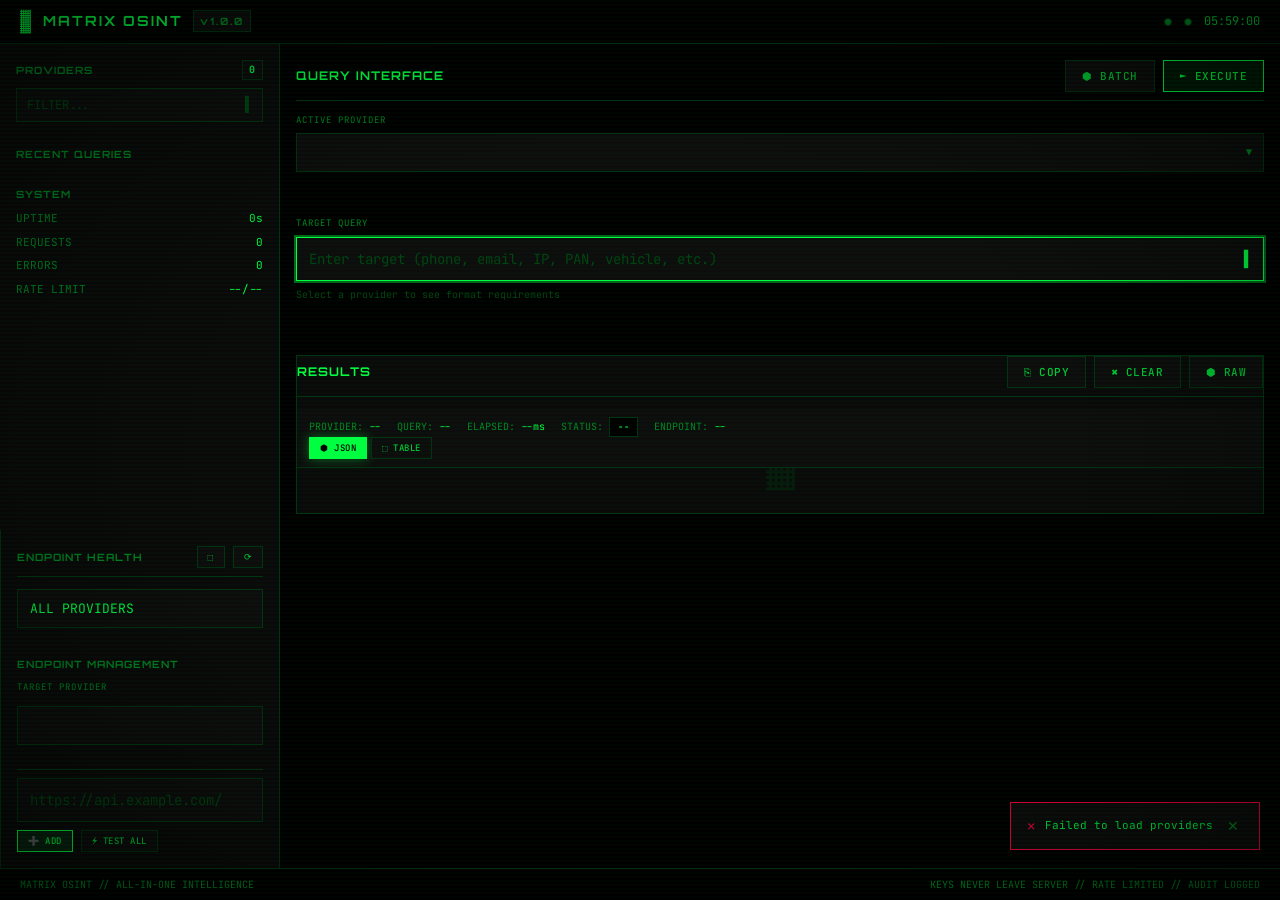
==== index.html @ fbce20c8 "deploy: nitz9860/matrix-osint@0bf812771ff130740e37bc5995c6c40d305d058e" ====
<!DOCTYPE html>
<html lang="en">
<head>
  <meta charset="UTF-8">
  <meta name="viewport" content="width=device-width, initial-scale=1.0">
  <title>MATRIX OSINT // All-In-One Intelligence Dashboard</title>
  <link rel="preconnect" href="https://fonts.googleapis.com">
  <link rel="preconnect" href="https://fonts.gstatic.com" crossorigin>
  <link href="https://fonts.googleapis.com/css2?family=JetBrains+Mono:wght@400;500;700&family=Orbitron:wght@400;700;900&display=swap" rel="stylesheet">
  <link rel="stylesheet" href="/style.css">
</head>
<body>
  <canvas id="matrix-bg"></canvas>
  
  <header class="top-bar">
    <div class="logo">
      <span class="logo-glyph">▓</span>
      <span class="logo-text">MATRIX OSINT</span>
      <span class="logo-version">v1.0.0</span>
    </div>
    <div class="status-indicators">
      <div class="status-dot" id="status-conn" title="Connection"></div>
      <div class="status-dot" id="status-rate" title="Rate Limit"></div>
      <span class="clock" id="clock">00:00:00</span>
    </div>
  </header>

  <main class="container">
    <aside class="sidebar" id="sidebar">
      <div class="sidebar-section">
        <h3 class="section-title">PROVIDERS <span class="provider-count" id="provider-count">0</span></h3>
        <div class="provider-search">
          <input type="text" id="provider-filter" placeholder="FILTER..." autocomplete="off">
          <span class="search-glyph">▌</span>
        </div>
        <ul class="provider-list" id="provider-list"></ul>
      </div>
      <div class="sidebar-section">
        <h3 class="section-title">RECENT QUERIES</h3>
        <ul class="history-list" id="history-list"></ul>
      </div>
      <div class="sidebar-section">
        <h3 class="section-title">SYSTEM</h3>
        <div class="sys-info">
          <div class="sys-row"><span class="sys-label">UPTIME</span><span class="sys-value" id="sys-uptime">0s</span></div>
          <div class="sys-row"><span class="sys-label">REQUESTS</span><span class="sys-value" id="sys-requests">0</span></div>
          <div class="sys-row"><span class="sys-label">ERRORS</span><span class="sys-value" id="sys-errors">0</span></div>
          <div class="sys-row"><span class="sys-label">RATE LIMIT</span><span class="sys-value" id="sys-ratelimit">--/--</span></div>
        </div>
      </div>
    </aside>

    <section class="main-content">
      <div class="input-panel" id="input-panel">
        <div class="panel-header">
          <h2 class="panel-title">QUERY INTERFACE</h2>
          <div class="panel-actions">
            <button class="btn btn-ghost" id="btn-batch" title="Batch Mode">⬢ BATCH</button>
            <button class="btn btn-primary" id="btn-execute">► EXECUTE</button>
          </div>
        </div>
        
        <div class="provider-selector">
          <label class="selector-label">ACTIVE PROVIDER</label>
          <div class="selector-wrap">
            <select id="provider-select" class="selector"></select>
            <span class="selector-arrow">▼</span>
          </div>
          <div class="provider-meta" id="provider-meta"></div>
        </div>

        <div class="query-input-wrap">
          <label class="selector-label">TARGET QUERY</label>
          <div class="input-group">
            <input type="text" id="query-input" class="query-input" placeholder="Enter target (phone, email, IP, PAN, vehicle, etc.)" autocomplete="off" spellcheck="false">
            <span class="input-glyph" id="input-glyph">▌</span>
          </div>
          <div class="input-hint" id="input-hint">Select a provider to see format requirements</div>
          <div class="validation-status" id="validation-status"></div>
        </div>

        <div class="batch-panel hidden" id="batch-panel">
          <label class="selector-label">BATCH PROVIDERS (Ctrl+Click to multi-select)</label>
          <select id="batch-select" class="selector" multiple size="6"></select>
          <div class="batch-hint">Select multiple providers for parallel lookup</div>
        </div>
      </div>

      <div class="results-panel" id="results-panel">
        <div class="panel-header">
          <h2 class="panel-title">RESULTS</h2>
          <div class="panel-actions">
            <button class="btn btn-ghost" id="btn-copy" title="Copy JSON">⎘ COPY</button>
            <button class="btn btn-ghost" id="btn-clear" title="Clear Results">✖ CLEAR</button>
            <button class="btn btn-ghost" id="btn-raw" title="Toggle Raw/Pretty">⬢ RAW</button>
          </div>
        </div>
        <div class="results-toolbar">
          <div class="result-meta">
            <span class="meta-item"><span class="meta-label">PROVIDER:</span> <span id="result-provider">--</span></span>
            <span class="meta-item"><span class="meta-label">QUERY:</span> <span id="result-query">--</span></span>
            <span class="meta-item"><span class="meta-label">ELAPSED:</span> <span id="result-elapsed">--ms</span></span>
            <span class="meta-item"><span class="meta-label">STATUS:</span> <span class="status-badge" id="result-status">--</span></span>
            <span class="meta-item"><span class="meta-label">ENDPOINT:</span> <span id="result-endpoint">--</span></span>
          </div>
          <div class="view-toggle" id="view-toggle">
            <button class="btn btn-ghost btn-sm active" data-view="json" title="JSON View">⬢ JSON</button>
            <button class="btn btn-ghost btn-sm" data-view="table" title="Table View">⬚ TABLE</button>
          </div>
        </div>
        <div class="results-content" id="results-content">
          <div class="placeholder">
            <div class="placeholder-glyph">▓</div>
            <p>NO DATA RECEIVED</p>
            <p class="placeholder-sub">Select a provider and execute a query</p>
          </div>
        </div>
      </div>
    </section>

    <!-- Endpoint Health Side Panel (Right) -->
    <aside class="sidebar sidebar-right" id="health-sidebar">
      <div class="sidebar-section">
        <div class="panel-header">
          <h3 class="section-title">ENDPOINT HEALTH</h3>
          <div class="panel-actions">
            <button class="btn btn-ghost btn-sm" id="btn-toggle-health" title="Toggle Health Panel">⬚</button>
            <button class="btn btn-ghost btn-sm" id="btn-refresh-health" title="Refresh Health">⟳</button>
          </div>
        </div>
        <div class="health-filter">
          <select id="health-filter" class="selector">
            <option value="all">ALL PROVIDERS</option>
          </select>
        </div>
        <div class="endpoint-health-list" id="endpoint-health-list"></div>
      </div>
      
      <div class="sidebar-section">
        <h3 class="section-title">ENDPOINT MANAGEMENT</h3>
        <div class="endpoint-manager">
          <div class="manager-header">
            <label class="selector-label">TARGET PROVIDER</label>
            <select id="mgmt-provider" class="selector"></select>
          </div>
          <div class="manager-list" id="mgmt-endpoint-list"></div>
          <div class="manager-add">
            <input type="text" id="mgmt-new-endpoint" class="query-input" placeholder="https://api.example.com/endpoint?param={q}" autocomplete="off">
            <div class="manager-actions">
              <button class="btn btn-primary btn-sm" id="btn-add-endpoint">➕ ADD</button>
              <button class="btn btn-ghost btn-sm" id="btn-test-all">⚡ TEST ALL</button>
            </div>
          </div>
        </div>
      </div>
    </aside>
  </main>

  <footer class="footer">
    <div class="footer-left">MATRIX OSINT // ALL-IN-ONE INTELLIGENCE</div>
    <div class="footer-right">KEYS NEVER LEAVE SERVER // RATE LIMITED // AUDIT LOGGED</div>
  </footer>

  <div class="toast-container" id="toast-container"></div>

  <script type="module" src="/app.js"></script>
</body>
</html>
---- style.css ----
/* ==========================================================================
   MATRIX OSINT — Dark Terminal Aesthetic
   ========================================================================== */

:root {
  --bg: #000000;
  --bg-elevated: #0a0a0a;
  --bg-panel: #0d0d0d;
  --fg: #00ff41;
  --fg-dim: #00cc33;
  --fg-muted: #008822;
  --fg-subtle: #004411;
  --accent: #00ff41;
  --accent-dim: #00cc33;
  --danger: #ff0040;
  --warning: #ffaa00;
  --border: #003311;
  --border-bright: #006622;
  --glow: rgba(0, 255, 65, 0.4);
  --glow-strong: rgba(0, 255, 65, 0.8);
  --font-mono: 'JetBrains Mono', 'Fira Code', 'Consolas', monospace;
  --font-display: 'Orbitron', var(--font-mono);
  --transition: 150ms ease;
}

* { box-sizing: border-box; margin: 0; padding: 0; }

@keyframes scanline {
  0% { transform: translateY(-100%); }
  100% { transform: translateY(100vh); }
}

@keyframes flicker {
  0%, 100% { opacity: 1; }
  50% { opacity: 0.95; }
}

@keyframes pulse-glow {
  0%, 100% { text-shadow: 0 0 5px var(--glow), 0 0 10px var(--glow); }
  50% { text-shadow: 0 0 10px var(--glow-strong), 0 0 20px var(--glow-strong); }
}

@keyframes cursor-blink {
  0%, 50% { opacity: 1; }
  51%, 100% { opacity: 0; }
}

@keyframes rain-drop {
  0% { transform: translateY(-100vh); opacity: 0; }
  10% { opacity: 1; }
  90% { opacity: 1; }
  100% { transform: translateY(100vh); opacity: 0; }
}

html, body { height: 100%; overflow: hidden; }

body {
  font-family: var(--font-mono);
  background: var(--bg);
  color: var(--fg);
  font-size: 13px;
  line-height: 1.6;
  -webkit-font-smoothing: antialiased;
  position: relative;
}

body::before {
  content: '';
  position: fixed;
  inset: 0;
  background: 
    repeating-linear-gradient(
      0deg,
      transparent,
      transparent 2px,
      rgba(0, 255, 65, 0.02) 2px,
      rgba(0, 255, 65, 0.02) 4px
    ),
    radial-gradient(ellipse at center, transparent 50%, rgba(0, 0, 0, 0.5) 100%);
  pointer-events: none;
  z-index: 9998;
  animation: flicker 8s infinite;
}

#matrix-bg {
  position: fixed;
  inset: 0;
  z-index: -1;
  opacity: 0.15;
}

/* ==========================================================================
   TOP BAR
   ========================================================================== */
.top-bar {
  position: fixed;
  top: 0; left: 0; right: 0;
  height: 44px;
  background: rgba(0, 0, 0, 0.95);
  border-bottom: 1px solid var(--border);
  display: flex;
  align-items: center;
  justify-content: space-between;
  padding: 0 20px;
  z-index: 1000;
  backdrop-filter: blur(10px);
}

.logo {
  display: flex;
  align-items: center;
  gap: 10px;
  font-family: var(--font-display);
  font-weight: 700;
  font-size: 14px;
  letter-spacing: 2px;
}

.logo-glyph {
  color: var(--accent);
  font-size: 18px;
  animation: pulse-glow 3s infinite;
}

.logo-text { color: var(--fg); }
.logo-version {
  font-size: 10px;
  color: var(--fg-muted);
  padding: 2px 6px;
  border: 1px solid var(--border);
  background: var(--bg-panel);
}

.status-indicators {
  display: flex;
  align-items: center;
  gap: 12px;
}

.status-dot {
  width: 8px; height: 8px;
  border-radius: 50%;
  background: var(--fg-muted);
  border: 1px solid var(--border);
  transition: var(--transition);
}
.status-dot.active { background: var(--accent); box-shadow: 0 0 8px var(--glow); }

.clock {
  font-family: var(--font-mono);
  font-size: 12px;
  color: var(--fg-dim);
  font-variant-numeric: tabular-nums;
}

/* ==========================================================================
   CONTAINER LAYOUT
   ========================================================================== */
.container {
  position: fixed;
  top: 44px; bottom: 32px; left: 0; right: 0;
  display: grid;
  grid-template-columns: 280px 1fr 320px;
  gap: 0;
  overflow: hidden;
}

@media (max-width: 1280px) {
  .container { grid-template-columns: 280px 1fr; }
  .sidebar-right { display: none; }
}

@media (max-width: 1024px) {
  .container { grid-template-columns: 1fr; grid-template-rows: auto 1fr; }
  .sidebar { flex-direction: row; flex-wrap: wrap; border-right: none; border-bottom: 1px solid var(--border); height: auto; max-height: 40vh; }
  .sidebar-section { flex: 1; min-width: 200px; }
  .main-content { grid-template-rows: auto 1fr; }
}

/* ==========================================================================
   SIDEBAR
   ========================================================================== */
.sidebar {
  background: var(--bg-elevated);
  border-right: 1px solid var(--border);
  display: flex;
  flex-direction: column;
  overflow: hidden;
  padding: 16px;
  gap: 16px;
}

.sidebar-section {
  display: flex;
  flex-direction: column;
  gap: 8px;
  min-height: 0;
}

.section-title {
  font-family: var(--font-display);
  font-size: 10px;
  font-weight: 700;
  color: var(--fg-muted);
  letter-spacing: 1px;
  text-transform: uppercase;
  display: flex;
  align-items: center;
  justify-content: space-between;
}

.provider-count {
  font-family: var(--font-mono);
  font-size: 10px;
  color: var(--accent);
  background: var(--bg-panel);
  padding: 1px 6px;
  border: 1px solid var(--border);
}

.provider-search {
  position: relative;
}
#provider-filter {
  width: 100%;
  background: var(--bg-panel);
  border: 1px solid var(--border);
  color: var(--fg);
  font-family: var(--font-mono);
  font-size: 12px;
  padding: 8px 28px 8px 10px;
  outline: none;
  transition: var(--transition);
}
#provider-filter:focus { border-color: var(--accent); box-shadow: 0 0 0 2px var(--glow); }
#provider-filter::placeholder { color: var(--fg-subtle); }
.search-glyph {
  position: absolute; right: 10px; top: 50%; transform: translateY(-50%);
  color: var(--fg-subtle); pointer-events: none;
  animation: cursor-blink 1s infinite;
}

.provider-list {
  list-style: none;
  overflow-y: auto;
  flex: 1;
  display: flex;
  flex-direction: column;
  gap: 4px;
  padding-right: 4px;
}
.provider-list::-webkit-scrollbar { width: 6px; }
.provider-list::-webkit-scrollbar-track { background: var(--bg); }
.provider-list::-webkit-scrollbar-thumb { background: var(--border-bright); border-radius: 3px; }

.provider-item {
  display: flex;
  align-items: center;
  gap: 8px;
  padding: 8px 10px;
  background: var(--bg-panel);
  border: 1px solid var(--border);
  cursor: pointer;
  transition: var(--transition);
  user-select: none;
}
.provider-item:hover {
  border-color: var(--border-bright);
  background: var(--bg-elevated);
}
.provider-item.active {
  border-color: var(--accent);
  background: rgba(0, 255, 65, 0.08);
  box-shadow: 0 0 12px var(--glow);
}
.provider-item .provider-icon {
  width: 24px; height: 24px;
  display: flex; align-items: center; justify-content: center;
  background: var(--bg);
  border: 1px solid var(--border);
  font-size: 11px;
  color: var(--fg-dim);
}
.provider-item.active .provider-icon { border-color: var(--accent); color: var(--accent); }
.provider-item .provider-info { flex: 1; min-width: 0; }
.provider-item .provider-name {
  font-size: 11px; font-weight: 500; color: var(--fg);
  white-space: nowrap; overflow: hidden; text-overflow: ellipsis;
}
.provider-item .provider-kind {
  font-size: 9px; color: var(--fg-muted); text-transform: uppercase;
}
.provider-item .provider-badge {
  font-size: 8px; padding: 1px 5px;
  background: var(--bg); border: 1px solid var(--border);
  color: var(--fg-subtle);
}
.provider-item.active .provider-badge { border-color: var(--accent); color: var(--accent); }

.history-list {
  list-style: none;
  overflow-y: auto;
  flex: 1;
  display: flex;
  flex-direction: column;
  gap: 4px;
  padding-right: 4px;
}
.history-item {
  padding: 8px 10px;
  background: var(--bg-panel);
  border: 1px solid var(--border);
  font-size: 11px;
  cursor: pointer;
  transition: var(--transition);
}
.history-item:hover { border-color: var(--border-bright); }
.history-item .hist-query { color: var(--fg); white-space: nowrap; overflow: hidden; text-overflow: ellipsis; }
.history-item .hist-meta { display: flex; gap: 8px; margin-top: 4px; font-size: 9px; color: var(--fg-muted); }

.sys-info { display: flex; flex-direction: column; gap: 6px; }
.sys-row { display: flex; justify-content: space-between; font-size: 11px; }
.sys-label { color: var(--fg-muted); }
.sys-value { color: var(--fg); font-variant-numeric: tabular-nums; }

/* ==========================================================================
   MAIN CONTENT
   ========================================================================== */
.main-content {
  display: grid;
  grid-template-rows: 1fr 2fr;
  gap: 16px;
  padding: 16px;
  overflow: hidden;
}

.panel-header {
  display: flex; align-items: center; justify-content: space-between;
  margin-bottom: 12px; padding-bottom: 8px;
  border-bottom: 1px solid var(--border);
}
.panel-title {
  font-family: var(--font-display);
  font-size: 12px; font-weight: 700;
  color: var(--fg); letter-spacing: 1px;
}
.panel-actions { display: flex; gap: 8px; }

/* ==========================================================================
   BUTTONS
   ========================================================================== */
.btn {
  font-family: var(--font-mono);
  font-size: 11px; font-weight: 500;
  padding: 8px 16px;
  border: 1px solid var(--border);
  background: var(--bg-panel);
  color: var(--fg-dim);
  cursor: pointer;
  transition: var(--transition);
  text-transform: uppercase;
  letter-spacing: 0.5px;
}
.btn:hover { border-color: var(--border-bright); color: var(--fg); }
.btn:active { background: var(--bg-elevated); }
.btn:focus-visible { outline: none; box-shadow: 0 0 0 2px var(--glow); }
.btn-primary {
  border-color: var(--accent); color: var(--accent);
  background: rgba(0, 255, 65, 0.1);
}
.btn-primary:hover { background: var(--accent); color: var(--bg); box-shadow: 0 0 16px var(--glow); }
.btn-ghost:hover { border-color: var(--accent); color: var(--accent); }
.btn:disabled { opacity: 0.4; cursor: not-allowed; }

/* ==========================================================================
   PROVIDER SELECTOR
   ========================================================================== */
.provider-selector { margin-bottom: 16px; }
.selector-label {
  display: block; font-size: 9px; color: var(--fg-muted);
  text-transform: uppercase; letter-spacing: 1px; margin-bottom: 6px;
}
.selector-wrap { position: relative; }
.selector {
  width: 100%;
  appearance: none;
  background: var(--bg-panel);
  border: 1px solid var(--border);
  color: var(--fg);
  font-family: var(--font-mono);
  font-size: 13px;
  padding: 10px 36px 10px 12px;
  outline: none;
  transition: var(--transition);
}
.selector:focus { border-color: var(--accent); box-shadow: 0 0 0 2px var(--glow); }
.selector:disabled { opacity: 0.5; cursor: not-allowed; }
.selector-arrow {
  position: absolute; right: 12px; top: 50%; transform: translateY(-50%);
  color: var(--fg-muted); pointer-events: none; font-size: 10px;
}
.provider-meta { margin-top: 8px; font-size: 11px; color: var(--fg-muted); min-height: 20px; }

/* ==========================================================================
   QUERY INPUT
   ========================================================================== */
.query-input-wrap { margin-bottom: 16px; }
.input-group { position: relative; }
.query-input {
  width: 100%;
  background: var(--bg-panel);
  border: 1px solid var(--border);
  color: var(--fg);
  font-family: var(--font-mono);
  font-size: 14px;
  padding: 12px 40px 12px 12px;
  outline: none;
  transition: var(--transition);
}
.query-input:focus { border-color: var(--accent); box-shadow: 0 0 0 2px var(--glow); }
.query-input::placeholder { color: var(--fg-subtle); }
.query-input.valid { border-color: var(--accent); }
.query-input.invalid { border-color: var(--danger); }
.input-glyph {
  position: absolute; right: 12px; top: 50%; transform: translateY(-50%);
  color: var(--accent); font-size: 14px; pointer-events: none;
  animation: cursor-blink 1s infinite;
}
.input-hint { font-size: 10px; color: var(--fg-subtle); margin-top: 6px; min-height: 14px; }
.validation-status {
  font-size: 10px; margin-top: 6px; min-height: 14px; display: flex; align-items: center; gap: 6px;
}
.validation-status.ok { color: var(--accent); }
.validation-status.err { color: var(--danger); }

/* ==========================================================================
   BATCH PANEL
   ========================================================================== */
.batch-panel { margin-top: 12px; padding-top: 12px; border-top: 1px solid var(--border); }
.batch-panel.hidden { display: none; }
#batch-select {
  width: 100%;
  background: var(--bg-panel);
  border: 1px solid var(--border);
  color: var(--fg);
  font-family: var(--font-mono);
  font-size: 12px;
  padding: 8px;
  outline: none;
}
.batch-hint { font-size: 10px; color: var(--fg-subtle); margin-top: 6px; }

/* ==========================================================================
   RESULTS PANEL
   ========================================================================== */
.results-panel {
  background: var(--bg-elevated);
  border: 1px solid var(--border);
  display: flex; flex-direction: column;
  overflow: hidden;
}
.results-toolbar { padding: 8px 12px; background: var(--bg-panel); border-bottom: 1px solid var(--border); }
.result-meta { display: flex; flex-wrap: wrap; gap: 16px; font-size: 10px; }
.meta-item { display: flex; align-items: center; gap: 6px; }
.meta-label { color: var(--fg-muted); }
.meta-value { color: var(--fg); font-variant-numeric: tabular-nums; }
.status-badge {
  padding: 2px 8px; font-size: 9px; font-weight: 700;
  border: 1px solid var(--border); background: var(--bg);
  text-transform: uppercase; letter-spacing: 0.5px;
}
.status-badge.ok { border-color: var(--accent); color: var(--accent); background: rgba(0, 255, 65, 0.1); }
.status-badge.err { border-color: var(--danger); color: var(--danger); background: rgba(255, 0, 64, 0.1); }
.status-badge.pending { border-color: var(--warning); color: var(--warning); background: rgba(255, 170, 0, 0.1); }

.results-content { flex: 1; overflow: auto; padding: 16px; font-size: 12px; line-height: 1.7; }
.results-content::-webkit-scrollbar { width: 6px; }
.results-content::-webkit-scrollbar-track { background: var(--bg); }
.results-content::-webkit-scrollbar-thumb { background: var(--border-bright); border-radius: 3px; }

.placeholder { display: flex; flex-direction: column; align-items: center; justify-content: center; height: 100%; color: var(--fg-subtle); text-align: center; gap: 8px; }
.placeholder-glyph { font-size: 48px; color: var(--fg-subtle); opacity: 0.3; animation: pulse-glow 4s infinite; }
.placeholder p { font-family: var(--font-display); font-size: 14px; letter-spacing: 2px; }
.placeholder-sub { font-family: var(--font-mono); font-size: 11px; letter-spacing: normal; }

/* JSON Syntax Highlighting */
.json-key { color: var(--accent); }
.json-string { color: #00ffaa; }
.json-number { color: #ffaa00; }
.json-boolean { color: #ff66aa; }
.json-null { color: var(--fg-muted); }
.json-punct { color: var(--fg-dim); }

.results-content pre { white-space: pre-wrap; word-break: break-word; font-family: var(--font-mono); }
.results-content img { max-width: 100%; border: 1px solid var(--border); border-radius: 4px; }

/* View Toggle */
.view-toggle {
  display: flex;
  gap: 4px;
}
.view-toggle .btn {
  padding: 4px 10px;
  font-size: 9px;
}
.view-toggle .btn.active {
  background: var(--accent);
  color: var(--bg);
  border-color: var(--accent);
  box-shadow: 0 0 12px var(--glow);
}

/* Table View */
.results-content table {
  width: 100%;
  border-collapse: collapse;
  font-size: 11px;
}
.results-content th,
.results-content td {
  padding: 6px 10px;
  text-align: left;
  border-bottom: 1px solid var(--border);
}
.results-content th {
  color: var(--accent);
  font-weight: 500;
  text-transform: uppercase;
  letter-spacing: 0.5px;
  background: var(--bg-panel);
  position: sticky;
  top: 0;
}
.results-content td {
  color: var(--fg);
}
.results-content tr:hover td {
  background: rgba(0, 255, 65, 0.03);
}
.results-content .table-key {
  color: var(--accent);
  font-weight: 500;
  white-space: nowrap;
}
.results-content .table-value {
  color: var(--fg-dim);
  word-break: break-word;
}
.results-content .table-value.string { color: #00ffaa; }
.results-content .table-value.number { color: #ffaa00; }
.results-content .table-value.boolean { color: #ff66aa; }
.results-content .table-value.null { color: var(--fg-muted); }

/* Health Panel Toggle */
#health-sidebar.collapsed .endpoint-health-list,
#health-sidebar.collapsed .endpoint-manager,
#health-sidebar.collapsed .health-filter {
  display: none;
}
#health-sidebar.collapsed .sidebar-section {
  min-height: 0;
}

/* ==========================================================================
   FOOTER
   ========================================================================== */
.footer {
  position: fixed; bottom: 0; left: 0; right: 0;
  height: 32px;
  background: rgba(0, 0, 0, 0.95);
  border-top: 1px solid var(--border);
  display: flex; align-items: center; justify-content: space-between;
  padding: 0 20px; font-size: 10px; color: var(--fg-muted);
  z-index: 1000; backdrop-filter: blur(10px);
}

/* ==========================================================================
   TOASTS
   ========================================================================== */
.toast-container {
  position: fixed; bottom: 50px; right: 20px; z-index: 2000;
  display: flex; flex-direction: column; gap: 8px; pointer-events: none;
}
.toast {
  pointer-events: auto;
  background: var(--bg-panel); border: 1px solid var(--border);
  padding: 12px 16px; font-size: 11px; max-width: 320px;
  display: flex; align-items: center; gap: 10px;
  animation: slideIn 200ms ease;
  box-shadow: 0 8px 32px rgba(0, 0, 0, 0.5);
}
@keyframes slideIn { from { transform: translateX(100%); opacity: 0; } to { transform: translateX(0); opacity: 1; } }
.toast.success { border-color: var(--accent); }
.toast.error { border-color: var(--danger); }
.toast.warning { border-color: var(--warning); }
.toast .toast-icon { font-size: 14px; }
.toast.success .toast-icon { color: var(--accent); }
.toast.error .toast-icon { color: var(--danger); }
.toast.warning .toast-icon { color: var(--warning); }
.toast .toast-msg { flex: 1; color: var(--fg); }
.toast .toast-close { background: none; border: none; color: var(--fg-muted); cursor: pointer; font-size: 14px; padding: 0 4px; }
.toast .toast-close:hover { color: var(--fg); }

/* ==========================================================================
   ENDPOINT HEALTH PAGE STYLES
   ========================================================================== */
.container-health {
  display: grid;
  grid-template-columns: 280px 1fr 300px;
  gap: 0;
}

@media (max-width: 1280px) {
  .container-health { grid-template-columns: 280px 1fr; }
  .sidebar-right { display: none; }
}

@media (max-width: 1024px) {
  .container-health { grid-template-columns: 1fr; grid-template-rows: auto 1fr; }
  .sidebar { flex-direction: row; flex-wrap: wrap; border-right: none; border-bottom: 1px solid var(--border); height: auto; max-height: 40vh; }
  .sidebar-section { flex: 1; min-width: 200px; }
}

.health-toolbar {
  display: flex;
  align-items: center;
  justify-content: space-between;
  padding: 8px 12px;
  background: var(--bg-panel);
  border-bottom: 1px solid var(--border);
  flex-wrap: wrap;
  gap: 12px;
}

.health-filter-wrap {
  display: flex;
  align-items: center;
  gap: 8px;
}

.health-filter-wrap .selector-label {
  margin-bottom: 0;
}

.health-filter-wrap .selector {
  min-width: 200px;
}

.health-stats {
  display: flex;
  flex-wrap: wrap;
  gap: 16px;
  font-size: 10px;
}

.stat-item {
  display: flex;
  align-items: center;
  gap: 6px;
}

.stat-label { color: var(--fg-muted); }
.stat-value { color: var(--fg); font-variant-numeric: tabular-nums; font-weight: 500; }
.stat-item.ok .stat-value { color: var(--accent); }
.stat-item.err .stat-value { color: var(--danger); }
.stat-item.warning .stat-value { color: var(--warning); }

.endpoint-health-list {
  flex: 1;
  overflow-y: auto;
  display: flex;
  flex-direction: column;
  gap: 4px;
  padding-right: 4px;
}

.endpoint-health-list::-webkit-scrollbar { width: 6px; }
.endpoint-health-list::-webkit-scrollbar-track { background: var(--bg); }
.endpoint-health-list::-webkit-scrollbar-thumb { background: var(--border-bright); border-radius: 3px; }

.health-provider-group { display: flex; flex-direction: column; gap: 4px; }
.health-provider-header {
  display: flex;
  align-items: center;
  justify-content: space-between;
  padding: 6px 10px;
  background: var(--bg);
  border: 1px solid var(--border);
  font-size: 10px;
  font-weight: 500;
  color: var(--accent);
  text-transform: uppercase;
  letter-spacing: 1px;
}
.health-provider-count { color: var(--fg-muted); font-weight: 400; }

.endpoint-health-item {
  background: var(--bg-panel);
  border: 1px solid var(--border);
  padding: 10px;
  transition: var(--transition);
  cursor: pointer;
}
.endpoint-health-item:hover { border-color: var(--border-bright); }
.endpoint-health-item.selected {
  border-color: var(--accent);
  background: rgba(0, 255, 65, 0.08);
  box-shadow: 0 0 12px var(--glow);
}

.health-item-header {
  display: flex;
  align-items: center;
  justify-content: space-between;
  margin-bottom: 6px;
  font-size: 10px;
}

.health-endpoint-index { color: var(--fg-muted); font-variant-numeric: tabular-nums; }

.health-status {
  display: flex;
  align-items: center;
  gap: 6px;
}

.health-details {
  display: grid;
  grid-template-columns: 1fr 1fr;
  gap: 6px;
  font-size: 9px;
}

.health-detail {
  display: flex;
  flex-direction: column;
  gap: 2px;
}

.health-detail-label { color: var(--fg-subtle); text-transform: uppercase; letter-spacing: 0.5px; }
.health-detail-value { color: var(--fg); font-variant-numeric: tabular-nums; }

.health-error {
  margin-top: 6px;
  padding: 6px;
  background: rgba(255,0,64,0.1);
  border: 1px solid var(--danger);
  border-radius: 4px;
  font-size: 9px;
  color: var(--danger);
  word-break: break-all;
}

/* Detail Panel */
.detail-panel {
  display: flex;
  flex-direction: column;
  gap: 12px;
}

.detail-header {
  display: flex;
  align-items: center;
  justify-content: space-between;
  padding-bottom: 8px;
  border-bottom: 1px solid var(--border);
  font-size: 11px;
}

.detail-provider { color: var(--accent); font-weight: 500; text-transform: uppercase; }
.detail-index { color: var(--fg-muted); }

.detail-grid {
  display: flex;
  flex-direction: column;
  gap: 8px;
}

.detail-row {
  display: flex;
  flex-direction: column;
  gap: 2px;
}

.detail-label { font-size: 9px; color: var(--fg-muted); text-transform: uppercase; letter-spacing: 0.5px; }
.detail-value { font-size: 11px; color: var(--fg); word-break: break-all; }
.detail-value.ok { color: var(--accent); }
.detail-value.err { color: var(--danger); }

.detail-actions {
  display: flex;
  gap: 8px;
  padding-top: 8px;
  border-top: 1px solid var(--border);
}

/* Health Summary */
.health-summary {
  margin-top: 8px;
}

.summary-grid {
  display: grid;
  grid-template-columns: repeat(3, 1fr);
  gap: 8px;
}

.summary-card {
  background: var(--bg-panel);
  border: 1px solid var(--border);
  padding: 12px 8px;
  text-align: center;
  transition: var(--transition);
}
.summary-card:hover { border-color: var(--border-bright); }

.summary-card.ok { border-color: var(--accent); }
.summary-card.err { border-color: var(--danger); }
.summary-card.warning { border-color: var(--warning); }

.summary-value {
  display: block;
  font-family: var(--font-display);
  font-size: 20px;
  font-weight: 700;
  color: var(--fg);
}
.summary-card.ok .summary-value { color: var(--accent); }
.summary-card.err .summary-value { color: var(--danger); }
.summary-card.warning .summary-value { color: var(--warning); }

.summary-label {
  display: block;
  font-size: 8px;
  color: var(--fg-muted);
  text-transform: uppercase;
  letter-spacing: 0.5px;
  margin-top: 4px;
}

/* ==========================================================================
   ENDPOINT MANAGEMENT PAGE STYLES
   ========================================================================== */
.container-management {
  display: grid;
  grid-template-columns: 280px 1fr 300px;
  gap: 0;
}

@media (max-width: 1280px) {
  .container-management { grid-template-columns: 280px 1fr; }
  .sidebar-right { display: none; }
}

@media (max-width: 1024px) {
  .container-management { grid-template-columns: 1fr; grid-template-rows: auto 1fr; }
  .sidebar { flex-direction: row; flex-wrap: wrap; border-right: none; border-bottom: 1px solid var(--border); height: auto; max-height: 40vh; }
  .sidebar-section { flex: 1; min-width: 200px; }
}

.mgmt-toolbar {
  padding: 8px 12px;
  background: var(--bg-panel);
  border-bottom: 1px solid var(--border);
}

.mgmt-provider-wrap {
  display: flex;
  align-items: center;
  gap: 12px;
  flex-wrap: wrap;
}

.mgmt-provider-wrap .selector-label { margin-bottom: 0; }
.mgmt-provider-wrap .selector { min-width: 300px; }

.mgmt-panel {
  display: flex;
  flex-direction: column;
  gap: 16px;
  padding: 16px 0;
}

.mgmt-list-wrap, .mgmt-add-wrap {
  display: flex;
  flex-direction: column;
  gap: 8px;
}

.manager-list {
  flex: 1;
  overflow-y: auto;
  display: flex;
  flex-direction: column;
  gap: 4px;
  padding-right: 4px;
  max-height: 350px;
}

.manager-list::-webkit-scrollbar { width: 6px; }
.manager-list::-webkit-scrollbar-track { background: var(--bg); }
.manager-list::-webkit-scrollbar-thumb { background: var(--border-bright); border-radius: 3px; }

.manager-endpoint-item {
  display: flex;
  align-items: center;
  gap: 8px;
  padding: 8px 10px;
  background: var(--bg-panel);
  border: 1px solid var(--border);
  font-size: 10px;
  cursor: grab;
}
.manager-endpoint-item.dragging { opacity: 0.5; border-color: var(--accent); }
.manager-endpoint-item:hover { border-color: var(--border-bright); }

.manager-endpoint-index { color: var(--fg-muted); font-variant-numeric: tabular-nums; width: 28px; text-align: right; flex-shrink: 0; }
.manager-endpoint-url { flex: 1; color: var(--fg-dim); word-break: break-all; min-width: 0; }

.manager-endpoint-actions { display: flex; gap: 4px; flex-shrink: 0; }

.manager-btn {
  background: var(--bg);
  border: 1px solid var(--border);
  color: var(--fg-dim);
  padding: 2px 8px;
  font-size: 9px;
  cursor: pointer;
  transition: var(--transition);
  white-space: nowrap;
}
.manager-btn:hover { border-color: var(--accent); color: var(--accent); }
.manager-btn:disabled { opacity: 0.3; cursor: not-allowed; }
.manager-btn.danger:hover { border-color: var(--danger); color: var(--danger); }

.manager-add {
  display: flex;
  flex-direction: column;
  gap: 8px;
  padding-top: 8px;
  border-top: 1px solid var(--border);
}

.add-hint { font-size: 9px; color: var(--fg-subtle); }

.manager-actions { display: flex; gap: 8px; }

.mgmt-test-wrap {
  display: flex;
  flex-direction: column;
  gap: 12px;
  padding-top: 12px;
  border-top: 1px solid var(--border);
}

.test-results {
  background: var(--bg-panel);
  border: 1px solid var(--border);
  padding: 12px;
  max-height: 200px;
  overflow-y: auto;
}

.test-results-header {
  display: flex;
  align-items: center;
  justify-content: space-between;
  margin-bottom: 8px;
  font-size: 10px;
  color: var(--fg-muted);
  text-transform: uppercase;
  letter-spacing: 0.5px;
}

.test-count { color: var(--accent); font-variant-numeric: tabular-nums; }

.test-results-list { display: flex; flex-direction: column; gap: 4px; }

.test-result-item {
  display: flex;
  align-items: center;
  gap: 8px;
  padding: 6px 8px;
  background: var(--bg);
  border: 1px solid var(--border);
  font-size: 9px;
}

.test-result-item.ok { border-color: var(--accent); }
.test-result-item.err { border-color: var(--danger); }

.test-index { color: var(--fg-muted); width: 24px; text-align: right; font-variant-numeric: tabular-nums; }
.test-endpoint { flex: 1; color: var(--fg-dim); word-break: break-all; min-width: 0; }
.test-status { color: var(--fg); white-space: nowrap; }
.test-result-item.ok .test-status { color: var(--accent); }
.test-result-item.err .test-status { color: var(--danger); }
.test-latency { color: var(--fg-dim); font-variant-numeric: tabular-nums; }

/* Health Summary Mini */
.health-summary-mini {
  display: flex;
  flex-direction: column;
  gap: 6px;
  margin-bottom: 12px;
}

.summary-row {
  display: flex;
  justify-content: space-between;
  font-size: 10px;
  padding: 4px 0;
  border-bottom: 1px solid var(--border);
}

.summary-row:last-child { border-bottom: none; }
.summary-label { color: var(--fg-muted); }
.summary-value { color: var(--fg); font-variant-numeric: tabular-nums; }
.summary-row.ok .summary-value { color: var(--accent); }
.summary-row.err .summary-value { color: var(--danger); }

.health-list-mini { display: flex; flex-direction: column; gap: 4px; }

.health-mini-item {
  display: flex;
  align-items: center;
  gap: 8px;
  padding: 6px 8px;
  background: var(--bg);
  border: 1px solid var(--border);
  font-size: 9px;
}

.health-mini-index { color: var(--fg-muted); width: 20px; text-align: right; }
.health-mini-status { display: flex; align-items: center; gap: 4px; color: var(--fg); }
.health-mini-latency { color: var(--fg-dim); font-variant-numeric: tabular-nums; margin-left: auto; }
.health-mini-rate { color: var(--fg-muted); font-variant-numeric: tabular-nums; }

/* Provider Info Detail */
.provider-info-detail {
  display: flex;
  flex-direction: column;
  gap: 8px;
}

.info-row {
  display: flex;
  flex-direction: column;
  gap: 2px;
  padding: 6px 0;
  border-bottom: 1px solid var(--border);
}

.info-row:last-child { border-bottom: none; }
.info-label { font-size: 9px; color: var(--fg-muted); text-transform: uppercase; letter-spacing: 0.5px; }
.info-value { font-size: 11px; color: var(--fg); word-break: break-all; }
.info-value.ok { color: var(--accent); }
.info-value.err { color: var(--danger); }

/* Nav Links */
.nav-links {
  display: flex;
  gap: 8px;
  margin-left: 24px;
}

.nav-link {
  font-family: var(--font-mono);
  font-size: 10px;
  font-weight: 500;
  color: var(--fg-dim);
  text-decoration: none;
  padding: 4px 10px;
  border: 1px solid transparent;
  transition: var(--transition);
  text-transform: uppercase;
  letter-spacing: 0.5px;
}
.nav-link:hover { color: var(--accent); border-color: var(--accent); }
.nav-link.active { color: var(--accent); border-color: var(--accent); background: rgba(0, 255, 65, 0.1); }

/* Placeholder adjustments for sidebars */
.sidebar-right .placeholder {
  display: flex;
  flex-direction: column;
  align-items: center;
  justify-content: center;
  height: 100%;
  color: var(--fg-subtle);
  text-align: center;
  gap: 8px;
}

.sidebar-right .placeholder-glyph { font-size: 32px; color: var(--fg-subtle); opacity: 0.3; animation: pulse-glow 4s infinite; }
.sidebar-right .placeholder p { font-family: var(--font-display); font-size: 12px; letter-spacing: 2px; }
.sidebar-right .placeholder-sub { font-family: var(--font-mono); font-size: 10px; letter-spacing: normal; }

/* Container adjustments for health/management pages */
.main-content-health, .main-content-management {
  display: flex;
  flex-direction: column;
  gap: 12px;
  padding: 16px;
  overflow: hidden;
}

.main-content-health .panel-header, .main-content-management .panel-header {
  display: flex;
  align-items: center;
  justify-content: space-between;
  margin-bottom: 4px;
  padding-bottom: 8px;
  border-bottom: 1px solid var(--border);
}

.panel-title {
  font-family: var(--font-display);
  font-size: 12px;
  font-weight: 700;
  color: var(--fg);
  letter-spacing: 1px;
}

.panel-actions { display: flex; gap: 8px; }

/* ==========================================================================
   REDUCED MOTION
   ========================================================================== */
@media (prefers-reduced-motion: reduce) {
  *, *::before, *::after { animation-duration: 0.01ms !important; transition-duration: 0.01ms !important; }
}

/* ==========================================================================
   RIGHT SIDEBAR (Health Panel)
   ========================================================================== */
.sidebar-right {
  background: var(--bg-elevated);
  border-left: 1px solid var(--border);
  display: flex;
  flex-direction: column;
  overflow: hidden;
  padding: 16px;
  gap: 16px;
}

.sidebar-right .sidebar-section {
  display: flex;
  flex-direction: column;
  gap: 8px;
  min-height: 0;
}

.sidebar-right .panel-header {
  display: flex;
  align-items: center;
  justify-content: space-between;
  margin-bottom: 4px;
  padding-bottom: 8px;
  border-bottom: 1px solid var(--border);
}

.btn-sm {
  font-size: 9px;
  padding: 4px 10px;
}

.health-filter { margin-bottom: 4px; }

.endpoint-health-list {
  flex: 1;
  overflow-y: auto;
  display: flex;
  flex-direction: column;
  gap: 4px;
  padding-right: 4px;
}

.endpoint-health-list::-webkit-scrollbar { width: 6px; }
.endpoint-health-list::-webkit-scrollbar-track { background: var(--bg); }
.endpoint-health-list::-webkit-scrollbar-thumb { background: var(--border-bright); border-radius: 3px; }

.endpoint-health-item {
  background: var(--bg-panel);
  border: 1px solid var(--border);
  padding: 10px;
  transition: var(--transition);
}
.endpoint-health-item:hover { border-color: var(--border-bright); }

.health-item-header {
  display: flex;
  align-items: center;
  justify-content: space-between;
  margin-bottom: 6px;
  font-size: 10px;
}

.health-provider-name {
  font-weight: 500;
  color: var(--fg);
  text-transform: uppercase;
  letter-spacing: 0.5px;
}

.health-status {
  display: flex;
  align-items: center;
  gap: 6px;
}

.health-dot {
  width: 8px; height: 8px; border-radius: 50%;
  background: var(--fg-muted);
}
.health-dot.alive { background: var(--accent); box-shadow: 0 0 6px var(--glow); }
.health-dot.dead { background: var(--danger); box-shadow: 0 0 6px rgba(255,0,64,0.5); }

.health-latency {
  font-size: 9px;
  color: var(--fg-dim);
  font-variant-numeric: tabular-nums;
}

.health-details {
  display: grid;
  grid-template-columns: 1fr 1fr;
  gap: 6px;
  font-size: 9px;
}

.health-detail {
  display: flex;
  flex-direction: column;
  gap: 2px;
}

.health-detail-label { color: var(--fg-subtle); text-transform: uppercase; letter-spacing: 0.5px; }
.health-detail-value { color: var(--fg); font-variant-numeric: tabular-nums; }

.health-error {
  margin-top: 6px;
  padding: 6px;
  background: rgba(255,0,64,0.1);
  border: 1px solid var(--danger);
  border-radius: 4px;
  font-size: 9px;
  color: var(--danger);
  word-break: break-all;
}

/* Endpoint Manager */
.endpoint-manager { display: flex; flex-direction: column; gap: 12px; }
.manager-header { display: flex; flex-direction: column; gap: 6px; }
.manager-list {
  flex: 1;
  overflow-y: auto;
  display: flex;
  flex-direction: column;
  gap: 4px;
  padding-right: 4px;
  max-height: 200px;
}
.manager-list::-webkit-scrollbar { width: 6px; }
.manager-list::-webkit-scrollbar-track { background: var(--bg); }
.manager-list::-webkit-scrollbar-thumb { background: var(--border-bright); border-radius: 3px; }

.manager-endpoint-item {
  display: flex;
  align-items: center;
  gap: 8px;
  padding: 8px 10px;
  background: var(--bg-panel);
  border: 1px solid var(--border);
  font-size: 10px;
}

.manager-endpoint-url { flex: 1; color: var(--fg-dim); word-break: break-all; min-width: 0; }
.manager-endpoint-index { color: var(--fg-muted); font-variant-numeric: tabular-nums; width: 24px; text-align: right; }

.manager-endpoint-actions { display: flex; gap: 4px; }
.manager-btn {
  background: var(--bg);
  border: 1px solid var(--border);
  color: var(--fg-dim);
  padding: 2px 8px;
  font-size: 9px;
  cursor: pointer;
  transition: var(--transition);
}
.manager-btn:hover { border-color: var(--accent); color: var(--accent); }
.manager-btn.danger:hover { border-color: var(--danger); color: var(--danger); }

.manager-add { 
  display: flex; 
  flex-direction: column; 
  gap: 8px; 
  padding-top: 8px; 
  border-top: 1px solid var(--border); 
}

.manager-actions { display: flex; gap: 8px; }
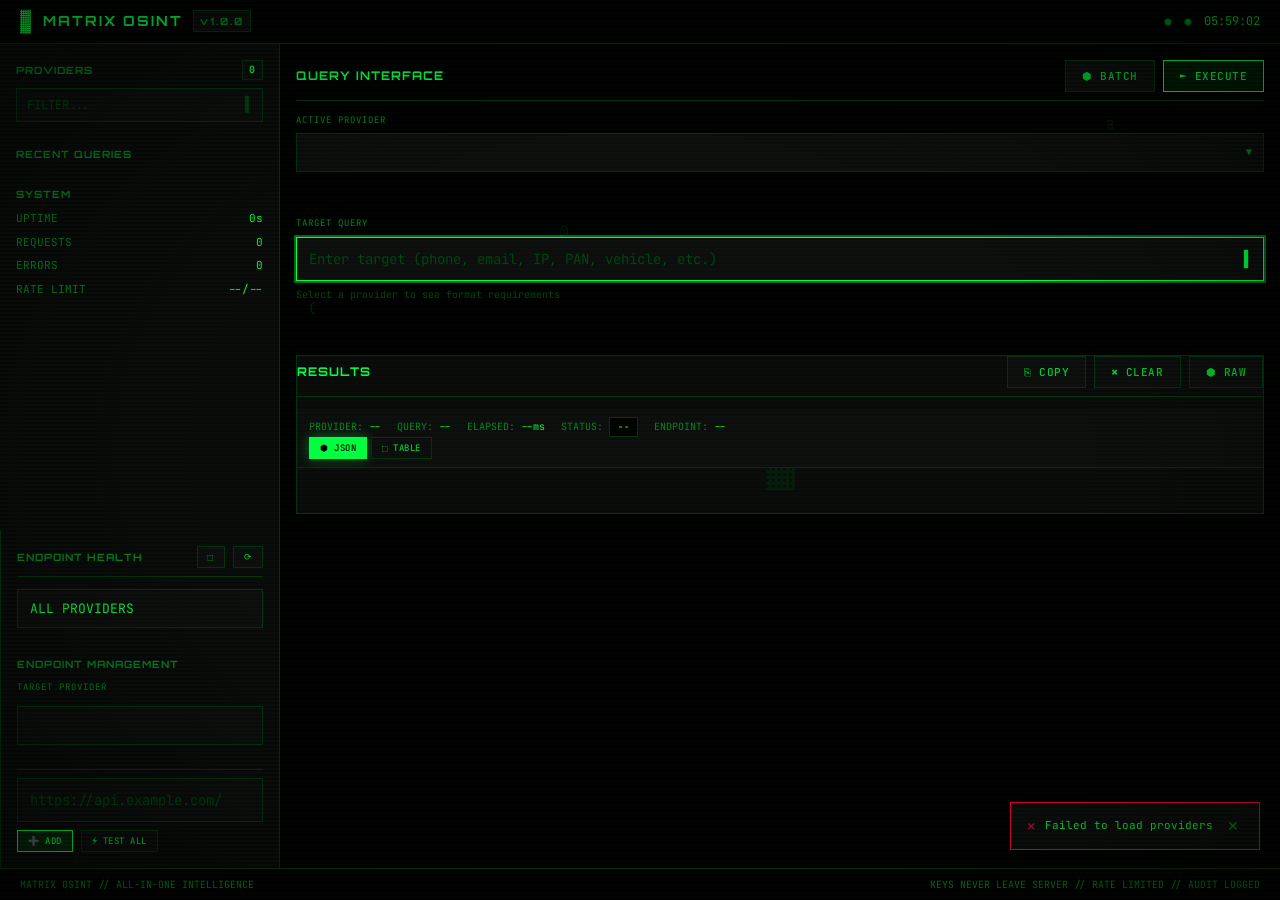
==== commit 0795507b: "deploy: nitz9860/matrix-osint@a4238dc1f96a1355c2fc6de93a792658a3ad2342" ====
--- a/index.html
+++ b/index.html
@@ -7,7 +7,7 @@
   <link rel="preconnect" href="https://fonts.googleapis.com">
   <link rel="preconnect" href="https://fonts.gstatic.com" crossorigin>
   <link href="https://fonts.googleapis.com/css2?family=JetBrains+Mono:wght@400;500;700&family=Orbitron:wght@400;700;900&display=swap" rel="stylesheet">
-  <link rel="stylesheet" href="/style.css">
+  <link rel="stylesheet" href="style.css">
 </head>
 <body>
   <canvas id="matrix-bg"></canvas>
@@ -163,6 +163,6 @@
 
   <div class="toast-container" id="toast-container"></div>
 
-  <script type="module" src="/app.js"></script>
+  <script type="module" src="app.js"></script>
 </body>
 </html>
